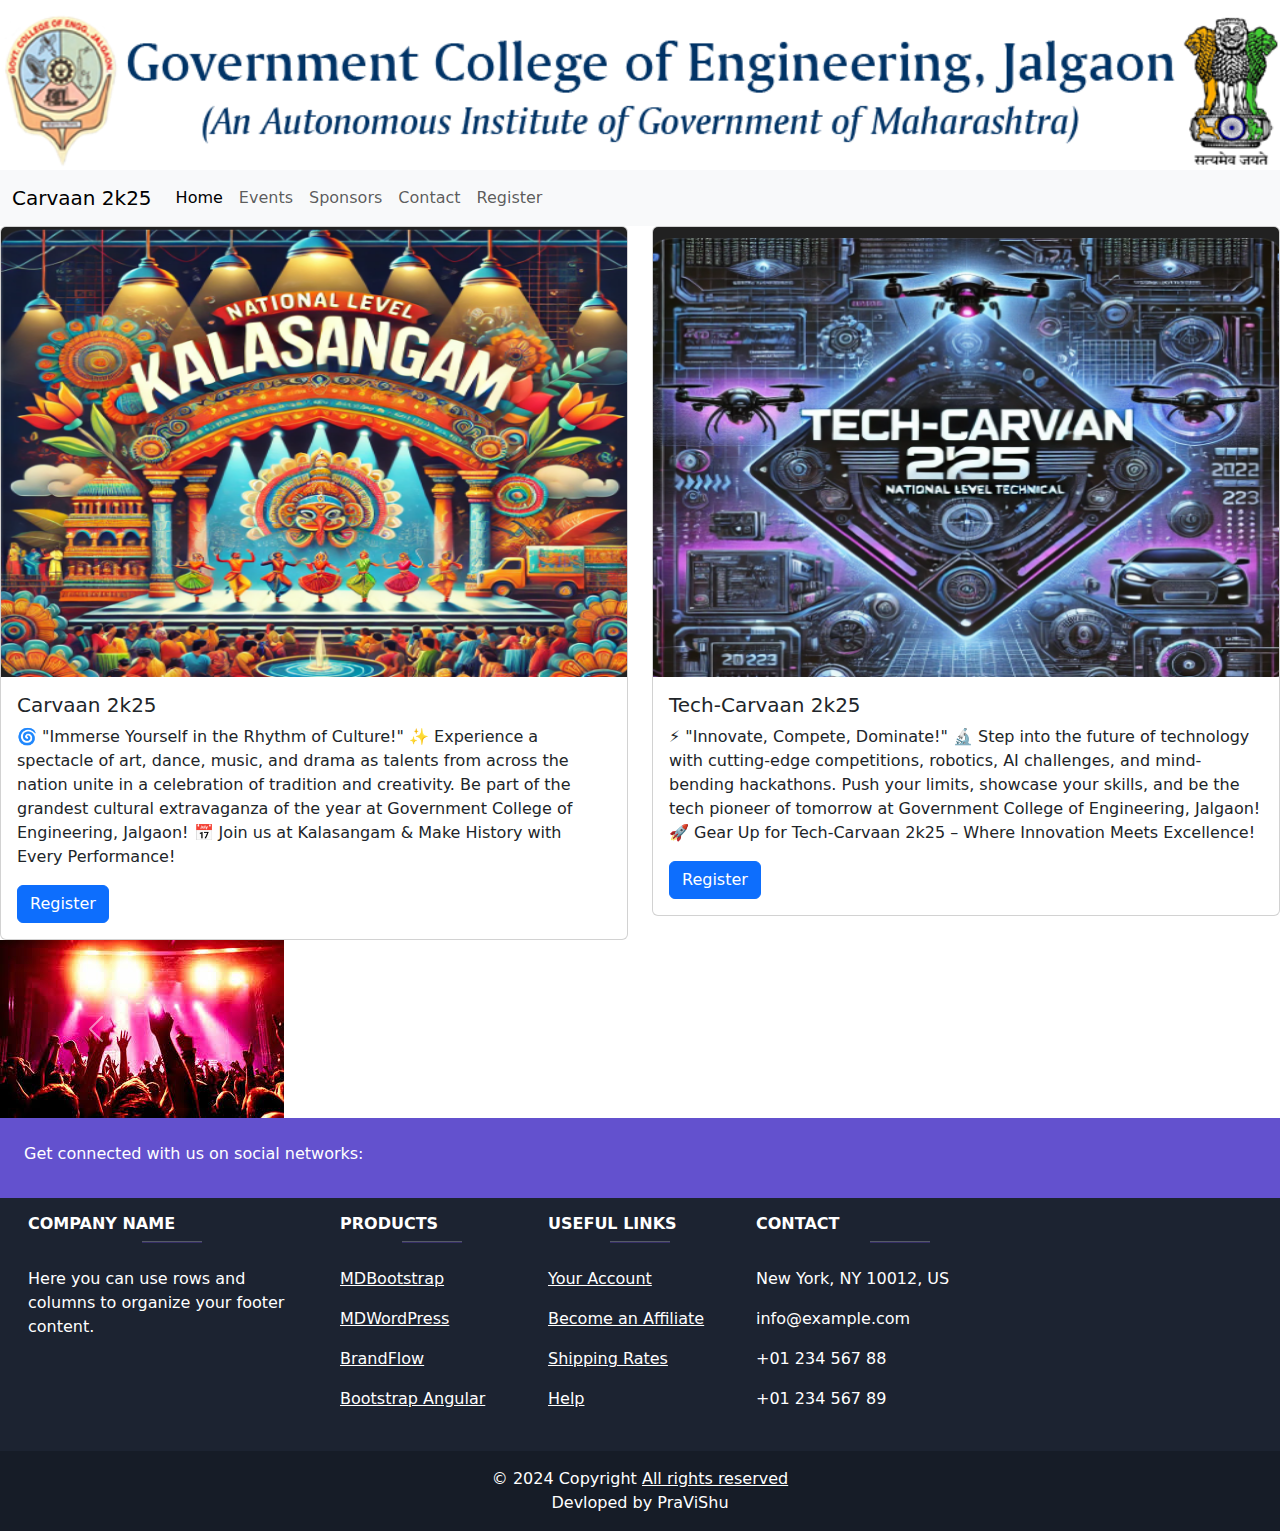
==== index.html @ b5ccf941 "Initial commit" ====
<!DOCTYPE html>
<html lang="en">

<head>
    <meta charset="UTF-8">
    <meta name="viewport" content="width=device-width, initial-scale=1.0">
    <title>Carvaan 2k25</title>

    <link href="https://cdn.jsdelivr.net/npm/bootstrap@5.3.3/dist/css/bootstrap.min.css" rel="stylesheet"
        integrity="sha384-QWTKZyjpPEjISv5WaRU9OFeRpok6YctnYmDr5pNlyT2bRjXh0JMhjY6hW+ALEwIH" crossorigin="anonymous">

    <script src="https://cdn.jsdelivr.net/npm/bootstrap@5.3.3/dist/js/bootstrap.bundle.min.js"
        integrity="sha384-YvpcrYf0tY3lHB60NNkmXc5s9fDVZLESaAA55NDzOxhy9GkcIdslK1eN7N6jIeHz"
        crossorigin="anonymous"></script>



    <style>
        .card {
            transition: transform 0.3s ease, box-shadow 0.3s ease;
        }

        .card:hover {
            transform: scale(1.05);
            box-shadow: 0px 5px 15px rgba(0, 0, 0, 0.2);
        }

        .college-logo-container {
            text-align: center;
            /* Centers inline elements */
            width: 100%;
            margin-top: 10px;
            /* Adjust spacing if needed */
        }

        .college-logo {
            width: 100%;
            /* Makes the image cover full width */
            max-height: 200px;
            /* Adjust max height as needed */
            object-fit: contain;
            /* Ensures the image maintains aspect ratio */
        }
    </style>

</head>

<body>

    <!-- // Navigation  -->

    <div class="college-logo-container">
        <img class="college-logo" src="./images/logo-gcoej.jpg" alt="College Logo">
    </div>
    <nav class="navbar navbar-expand-lg bg-body-tertiary">
        <div class="container-fluid">
            <a class="navbar-brand" href="#">Carvaan 2k25</a>
            <button class="navbar-toggler" type="button" data-bs-toggle="collapse" data-bs-target="#navbarNav"
                aria-controls="navbarNav" aria-expanded="false" aria-label="Toggle navigation">
                <span class="navbar-toggler-icon"></span>
            </button>
            <div class="collapse navbar-collapse" id="navbarNav">
                <ul class="navbar-nav">
                    <li class="nav-item">
                        <a class="nav-link active" aria-current="page" href="#">Home</a>
                    </li>
                    <li class="nav-item">
                        <a class="nav-link" href="#">Events</a>
                    </li>
                    <li class="nav-item">
                        <a class="nav-link" href="#">Sponsors</a>
                    </li>
                    <li class="nav-item">
                        <a class="nav-link" href="#">Contact</a>
                    </li>
                    <li class="nav-item">
                        <a class="nav-link" href="#">Register</a>
                    </li>

                </ul>
            </div>
        </div>
    </nav>


    <!-- Cards -->

    <div class="row">
        <div class="col-10 col-md-6">
            <div class="card w-100">
                <img src="./images/kalasangam.png" class="card-img-top" alt="..." height="450px" width="400px">
                <div class="card-body">
                    <h5 class="card-title">Carvaan 2k25</h5>
                    <p class="card-text">🌀 "Immerse Yourself in the Rhythm of Culture!"
                        ✨ Experience a spectacle of art, dance, music, and drama as talents from across the nation unite
                        in a celebration of tradition and creativity. Be part of the grandest cultural extravaganza of
                        the year at Government College of Engineering, Jalgaon! 📅 Join us at Kalasangam & Make History
                        with Every Performance!</p>
                    <a href="./Carvaan_2K25/index.html" class="btn btn-primary">Register</a>
                </div>
            </div>
        </div>

        <div class="col-10 col-md-6">
            <div class="card w-100">
                <img src="./images/techCarvaan.png" class="card-img-top" alt="..." height="450px" width="400px">
                <div class="card-body">
                    <h5 class="card-title">Tech-Carvaan 2k25</h5>
                    <p class="card-text">⚡ "Innovate, Compete, Dominate!"
                        🔬 Step into the future of technology with cutting-edge competitions, robotics, AI challenges,
                        and mind-bending hackathons. Push your limits, showcase your skills, and be the tech pioneer of
                        tomorrow at Government College of Engineering, Jalgaon!

                        🚀 Gear Up for Tech-Carvaan 2k25 – Where Innovation Meets Excellence!</p>
                    <a href="./Tech_Carvaan_2K25/index.html" class="btn btn-primary">Register</a>
                </div>
            </div>
        </div>
    </div>


    <!-- ------------------------------------------------------------------------------------------------------------------------------------------- -->

    <!-- Carousel -->

    <div id="carouselExampleCaptions" class="carousel slide">
        <div class="carousel-indicators">
            <button type="button" data-bs-target="#carouselExampleCaptions" data-bs-slide-to="0" class="active"
                aria-current="true" aria-label="Slide 1"></button>
            <button type="button" data-bs-target="#carouselExampleCaptions" data-bs-slide-to="1"
                aria-label="Slide 2"></button>
            <button type="button" data-bs-target="#carouselExampleCaptions" data-bs-slide-to="2"
                aria-label="Slide 3"></button>
        </div>
        <div class="carousel-inner">
            <div class="carousel-item active">
                <img src="./images/download (1).jpeg" alt="img1" height: 500px; width: 500px;>
                <div class="carousel-caption d-none d-md-block">
                    <h5>First slide label</h5>
                    <p>Some representative placeholder content for the first slide.</p>
                </div>
            </div>
            <div class="carousel-item">
                <img src="./images/download.jpeg" alt="img3" height: 500px; width: 500px;>
                <div class="carousel-caption d-none d-md-block">
                    <h5>Second slide label</h5>
                    <p>Some representative placeholder content for the second slide.</p>
                </div>
            </div>
            <div class="carousel-item">
                <img src="./images/images.jpeg" alt="img2" height: 500px; width: 500px;>
                <div class="carousel-caption d-none d-md-block">
                    <h5>Third slide label</h5>
                    <p>Some representative placeholder content for the third slide.</p>
                </div>
            </div>
        </div>
        <button class="carousel-control-prev" type="button" data-bs-target="#carouselExampleCaptions"
            data-bs-slide="prev">
            <span class="carousel-control-prev-icon" aria-hidden="true"></span>
            <span class="visually-hidden">Previous</span>
        </button>
        <button class="carousel-control-next" type="button" data-bs-target="#carouselExampleCaptions"
            data-bs-slide="next">
            <span class="carousel-control-next-icon" aria-hidden="true"></span>
            <span class="visually-hidden">Next</span>
        </button>
    </div>


    <!-- ------------------------------------------------------------------------------------------------------------------------------------------- -->


    <!-- Footer -->
    <footer class="text-center text-lg-start text-white" style="background-color: #1c2331">
        <!-- Section: Social media -->
        <section class="d-flex justify-content-between p-4 flex-wrap" style="background-color: #6351ce">
            <div class="mb-2">
                <span>Get connected with us on social networks:</span>
            </div>
            <div>
                <a href="#" class="text-white me-3"><i class="fab fa-facebook-f"></i></a>
                <a href="#" class="text-white me-3"><i class="fab fa-twitter"></i></a>
                <a href="#" class="text-white me-3"><i class="fab fa-google"></i></a>
                <a href="#" class="text-white me-3"><i class="fab fa-instagram"></i></a>
                <a href="#" class="text-white me-3"><i class="fab fa-linkedin"></i></a>
                <a href="#" class="text-white me-3"><i class="fab fa-github"></i></a>
            </div>
        </section>

        <!-- Section: Links -->
        <section class="container-fluid text-center text-md-start mt-3">
            <div class="row mt-3 px-3">
                <div class="col-md-3 col-lg-4 col-xl-3 mb-4">
                    <h6 class="text-uppercase fw-bold">Company Name</h6>
                    <hr class="mb-4 mt-0 mx-auto" style="width: 60px; background-color: #7c4dff; height: 2px;">
                    <p>Here you can use rows and columns to organize your footer content.</p>
                </div>

                <div class="col-md-2 col-lg-2 col-xl-2 mb-4">
                    <h6 class="text-uppercase fw-bold">Products</h6>
                    <hr class="mb-4 mt-0 mx-auto" style="width: 60px; background-color: #7c4dff; height: 2px;">
                    <p><a href="#" class="text-white">MDBootstrap</a></p>
                    <p><a href="#" class="text-white">MDWordPress</a></p>
                    <p><a href="#" class="text-white">BrandFlow</a></p>
                    <p><a href="#" class="text-white">Bootstrap Angular</a></p>
                </div>

                <div class="col-md-3 col-lg-2 col-xl-2 mb-4">
                    <h6 class="text-uppercase fw-bold">Useful Links</h6>
                    <hr class="mb-4 mt-0 mx-auto" style="width: 60px; background-color: #7c4dff; height: 2px;">
                    <p><a href="#" class="text-white">Your Account</a></p>
                    <p><a href="#" class="text-white">Become an Affiliate</a></p>
                    <p><a href="#" class="text-white">Shipping Rates</a></p>
                    <p><a href="#" class="text-white">Help</a></p>
                </div>

                <div class="col-md-4 col-lg-3 col-xl-3 mb-md-0 mb-4">
                    <h6 class="text-uppercase fw-bold">Contact</h6>
                    <hr class="mb-4 mt-0 mx-auto" style="width: 60px; background-color: #7c4dff; height: 2px;">
                    <p><i class="fas fa-home mr-3"></i> New York, NY 10012, US</p>
                    <p><i class="fas fa-envelope mr-3"></i> info@example.com</p>
                    <p><i class="fas fa-phone mr-3"></i> +01 234 567 88</p>
                    <p><i class="fas fa-print mr-3"></i> +01 234 567 89</p>
                </div>
            </div>
        </section>

        <!-- Copyright -->
        <div class="text-center p-3" style="background-color: rgba(0, 0, 0, 0.2);">
            © 2024 Copyright
            <a class="text-white" href="#">All rights reserved </a>
            <br>
            Devloped by PraViShu
        </div>
    </footer>
    <!-- Footer -->

    <style>
        footer {
            width: 100%;
        }

        @media (max-width: 768px) {
            .d-flex {
                flex-direction: column;
                align-items: center;
                text-align: center;
            }

            .row {
                text-align: center;
            }
        }
    </style>

</body>

</html>
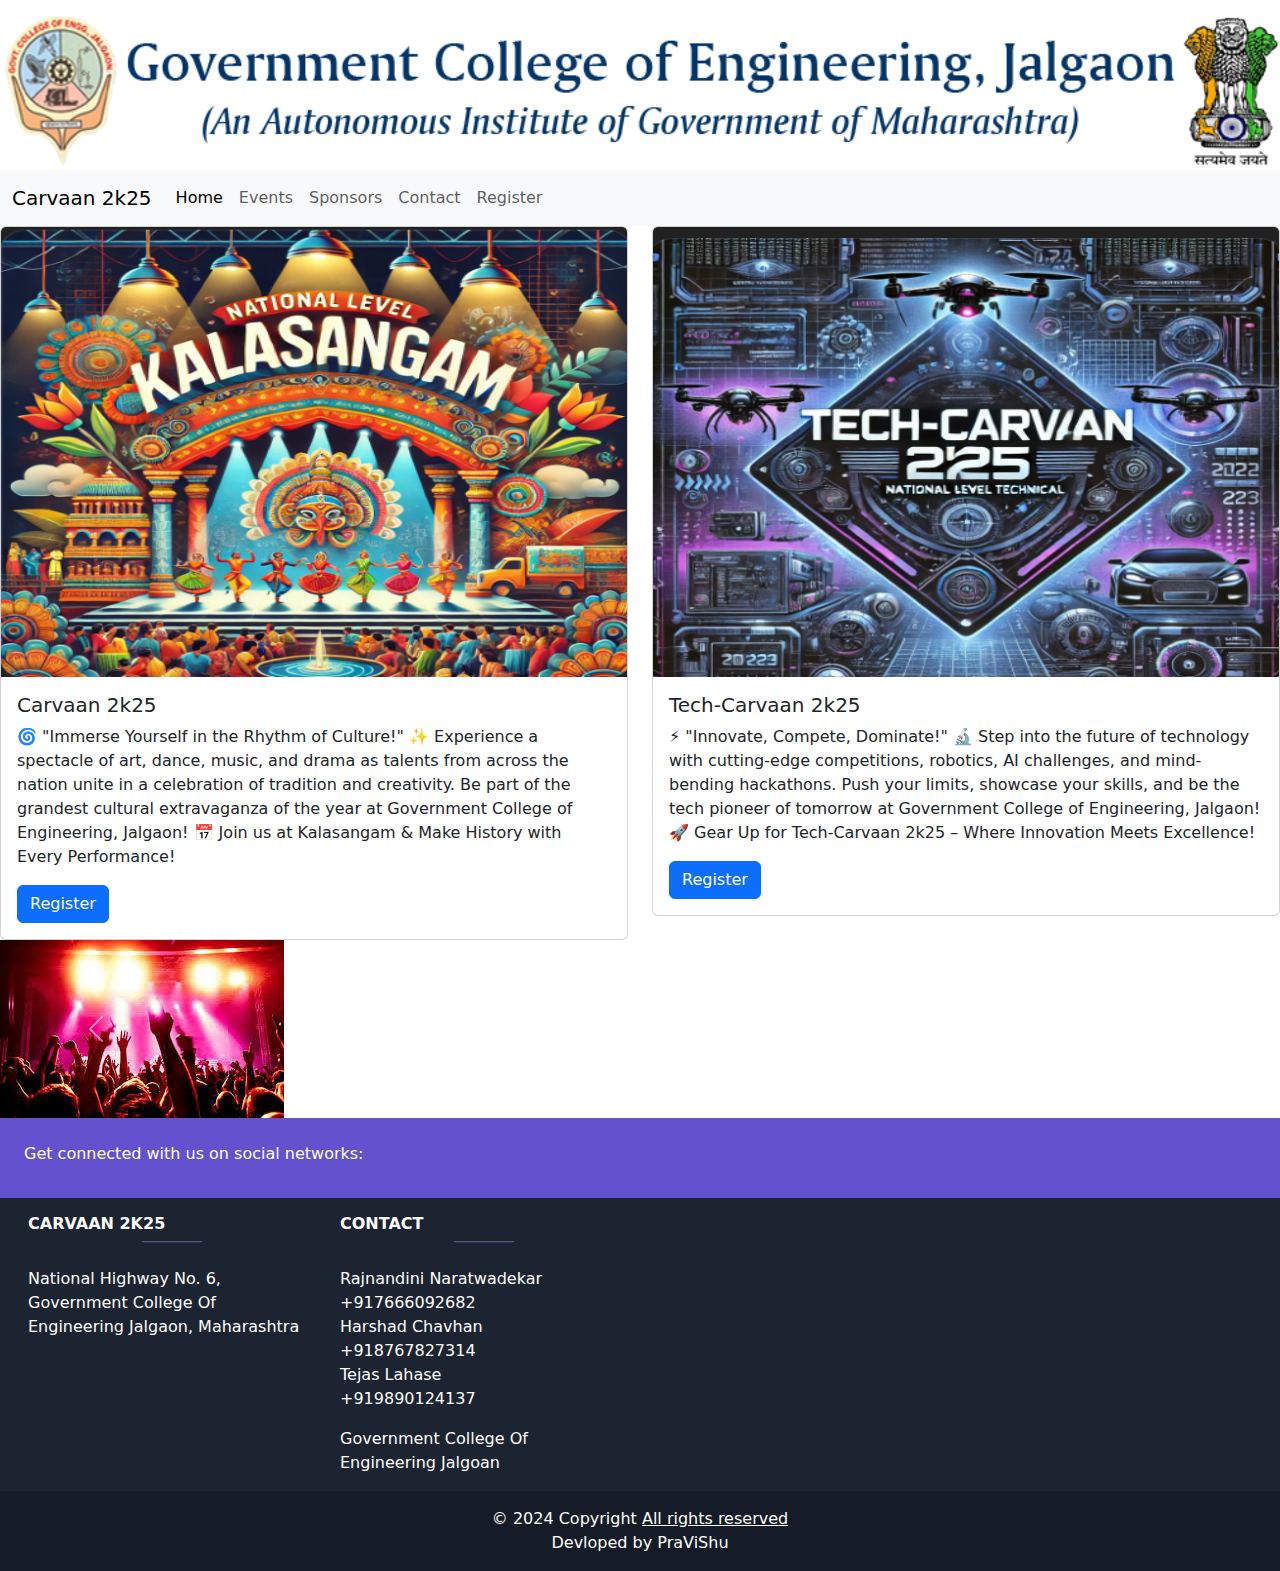
==== commit aabcaea6: "Home Page edits" ====
--- a/index.html
+++ b/index.html
@@ -192,36 +192,34 @@
         <section class="container-fluid text-center text-md-start mt-3">
             <div class="row mt-3 px-3">
                 <div class="col-md-3 col-lg-4 col-xl-3 mb-4">
-                    <h6 class="text-uppercase fw-bold">Company Name</h6>
-                    <hr class="mb-4 mt-0 mx-auto" style="width: 60px; background-color: #7c4dff; height: 2px;">
-                    <p>Here you can use rows and columns to organize your footer content.</p>
-                </div>
-
-                <div class="col-md-2 col-lg-2 col-xl-2 mb-4">
+                    <h6 class="text-uppercase fw-bold">Carvaan 2k25</h6>
+                    <hr class="mb-4 mt-0 mx-auto" style="width: 60px; background-color: #7c4dff; height: 2px;">
+                    <p>National Highway No. 6, Government College Of Engineering Jalgaon, Maharashtra</p>
+                </div>
+
+                <!-- <div class="col-md-2 col-lg-2 col-xl-2 mb-4">
                     <h6 class="text-uppercase fw-bold">Products</h6>
                     <hr class="mb-4 mt-0 mx-auto" style="width: 60px; background-color: #7c4dff; height: 2px;">
                     <p><a href="#" class="text-white">MDBootstrap</a></p>
                     <p><a href="#" class="text-white">MDWordPress</a></p>
                     <p><a href="#" class="text-white">BrandFlow</a></p>
                     <p><a href="#" class="text-white">Bootstrap Angular</a></p>
-                </div>
-
-                <div class="col-md-3 col-lg-2 col-xl-2 mb-4">
+                </div> -->
+
+                <!-- <div class="col-md-3 col-lg-2 col-xl-2 mb-4">
                     <h6 class="text-uppercase fw-bold">Useful Links</h6>
                     <hr class="mb-4 mt-0 mx-auto" style="width: 60px; background-color: #7c4dff; height: 2px;">
                     <p><a href="#" class="text-white">Your Account</a></p>
                     <p><a href="#" class="text-white">Become an Affiliate</a></p>
                     <p><a href="#" class="text-white">Shipping Rates</a></p>
                     <p><a href="#" class="text-white">Help</a></p>
-                </div>
+                </div> -->
 
                 <div class="col-md-4 col-lg-3 col-xl-3 mb-md-0 mb-4">
                     <h6 class="text-uppercase fw-bold">Contact</h6>
                     <hr class="mb-4 mt-0 mx-auto" style="width: 60px; background-color: #7c4dff; height: 2px;">
-                    <p><i class="fas fa-home mr-3"></i> New York, NY 10012, US</p>
-                    <p><i class="fas fa-envelope mr-3"></i> info@example.com</p>
-                    <p><i class="fas fa-phone mr-3"></i> +01 234 567 88</p>
-                    <p><i class="fas fa-print mr-3"></i> +01 234 567 89</p>
+                    <p><i class="fas fa-home mr-3"></i> Rajnandini Naratwadekar <br> +917666092682 <br> Harshad Chavhan <br>+918767827314 <br>Tejas Lahase <br>+919890124137</p>
+                    <p><i class="fas fa-envelope mr-3"></i>Government College Of Engineering Jalgoan</p>
                 </div>
             </div>
         </section>
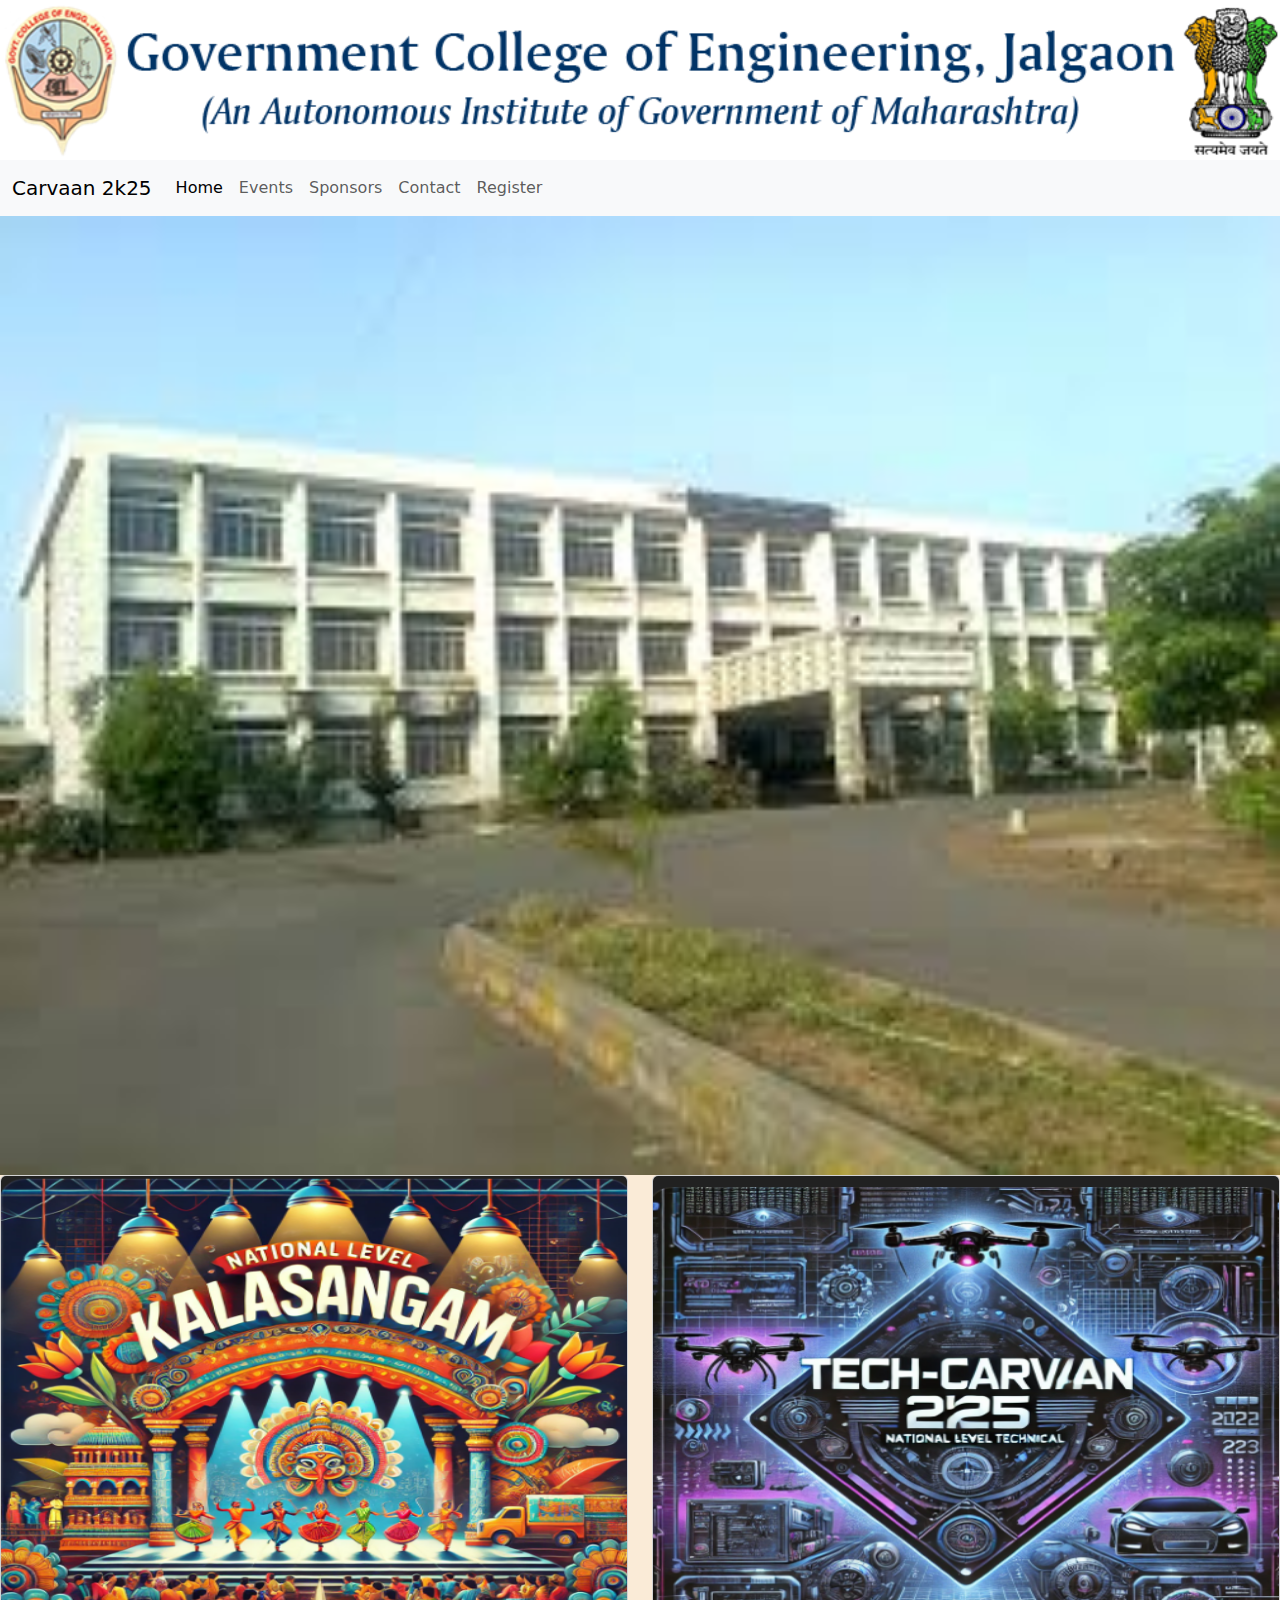
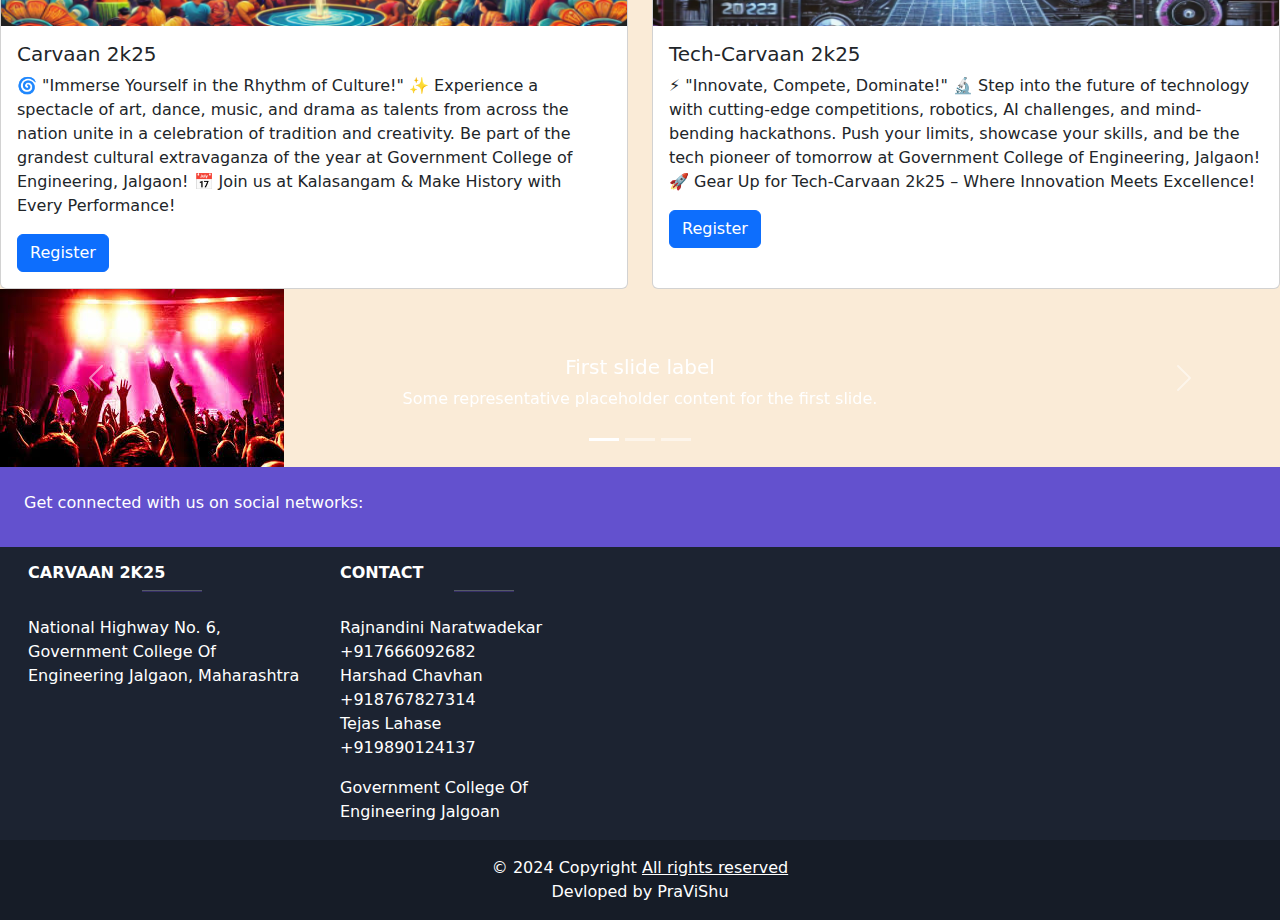
==== commit 4c8625f0: "homepage edits" ====
--- a/index.html
+++ b/index.html
@@ -29,18 +29,31 @@
             text-align: center;
             /* Centers inline elements */
             width: 100%;
-            margin-top: 10px;
+            margin-top: 0px;
             /* Adjust spacing if needed */
         }
 
         .college-logo {
             width: 100%;
+            background-color: white;
             /* Makes the image cover full width */
             max-height: 200px;
             /* Adjust max height as needed */
             object-fit: contain;
             /* Ensures the image maintains aspect ratio */
         }
+
+        .bg {
+            width: 100%; /* Adjust width as needed */
+            height: auto; /* Maintain aspect ratio */
+            display: block;
+            margin: 0 auto; /* Center the image */
+        }
+
+        body{
+            background-color: antiquewhite;
+            margin: 0px;
+        }
     </style>
 
 </head>
@@ -52,6 +65,7 @@
     <div class="college-logo-container">
         <img class="college-logo" src="./images/logo-gcoej.jpg" alt="College Logo">
     </div>
+    
     <nav class="navbar navbar-expand-lg bg-body-tertiary">
         <div class="container-fluid">
             <a class="navbar-brand" href="#">Carvaan 2k25</a>
@@ -82,41 +96,47 @@
         </div>
     </nav>
 
-
+    
+        <img class="bg" src="./images/bg.jpeg" alt="GCOEJ">
+    
     <!-- Cards -->
 
-    <div class="row">
-        <div class="col-10 col-md-6">
-            <div class="card w-100">
-                <img src="./images/kalasangam.png" class="card-img-top" alt="..." height="450px" width="400px">
-                <div class="card-body">
-                    <h5 class="card-title">Carvaan 2k25</h5>
-                    <p class="card-text">🌀 "Immerse Yourself in the Rhythm of Culture!"
-                        ✨ Experience a spectacle of art, dance, music, and drama as talents from across the nation unite
-                        in a celebration of tradition and creativity. Be part of the grandest cultural extravaganza of
-                        the year at Government College of Engineering, Jalgaon! 📅 Join us at Kalasangam & Make History
-                        with Every Performance!</p>
-                    <a href="./Carvaan_2K25/index.html" class="btn btn-primary">Register</a>
-                </div>
-            </div>
-        </div>
-
-        <div class="col-10 col-md-6">
-            <div class="card w-100">
-                <img src="./images/techCarvaan.png" class="card-img-top" alt="..." height="450px" width="400px">
-                <div class="card-body">
-                    <h5 class="card-title">Tech-Carvaan 2k25</h5>
-                    <p class="card-text">⚡ "Innovate, Compete, Dominate!"
-                        🔬 Step into the future of technology with cutting-edge competitions, robotics, AI challenges,
-                        and mind-bending hackathons. Push your limits, showcase your skills, and be the tech pioneer of
-                        tomorrow at Government College of Engineering, Jalgaon!
-
-                        🚀 Gear Up for Tech-Carvaan 2k25 – Where Innovation Meets Excellence!</p>
-                    <a href="./Tech_Carvaan_2K25/index.html" class="btn btn-primary">Register</a>
-                </div>
-            </div>
-        </div>
-    </div>
+    <!-- Full-width image above the cards -->
+
+<!-- Cards Section -->
+<div class="row justify-content-center">
+    <div class="col-md-6 col-12 d-flex justify-content-center">
+        <div class="card w-100">
+            <img src="./images/kalasangam.png" class="card-img-top" alt="..." height="450px">
+            <div class="card-body">
+                <h5 class="card-title">Carvaan 2k25</h5>
+                <p class="card-text">🌀 "Immerse Yourself in the Rhythm of Culture!"
+                    ✨ Experience a spectacle of art, dance, music, and drama as talents from across the nation unite
+                    in a celebration of tradition and creativity. Be part of the grandest cultural extravaganza of
+                    the year at Government College of Engineering, Jalgaon! 📅 Join us at Kalasangam & Make History
+                    with Every Performance!</p>
+                <a href="./Carvaan_2K25/index.html" class="btn btn-primary">Register</a>
+            </div>
+        </div>
+    </div>
+
+    <div class="col-md-6 col-12 d-flex justify-content-center">
+        <div class="card w-100">
+            <img src="./images/techCarvaan.png" class="card-img-top" alt="..." height="450px">
+            <div class="card-body">
+                <h5 class="card-title">Tech-Carvaan 2k25</h5>
+                <p class="card-text">⚡ "Innovate, Compete, Dominate!"
+                    🔬 Step into the future of technology with cutting-edge competitions, robotics, AI challenges,
+                    and mind-bending hackathons. Push your limits, showcase your skills, and be the tech pioneer of
+                    tomorrow at Government College of Engineering, Jalgaon!
+
+                    🚀 Gear Up for Tech-Carvaan 2k25 – Where Innovation Meets Excellence!</p>
+                <a href="./Tech_Carvaan_2K25/index.html" class="btn btn-primary">Register</a>
+            </div>
+        </div>
+    </div>
+</div>
+
 
 
     <!-- ------------------------------------------------------------------------------------------------------------------------------------------- -->
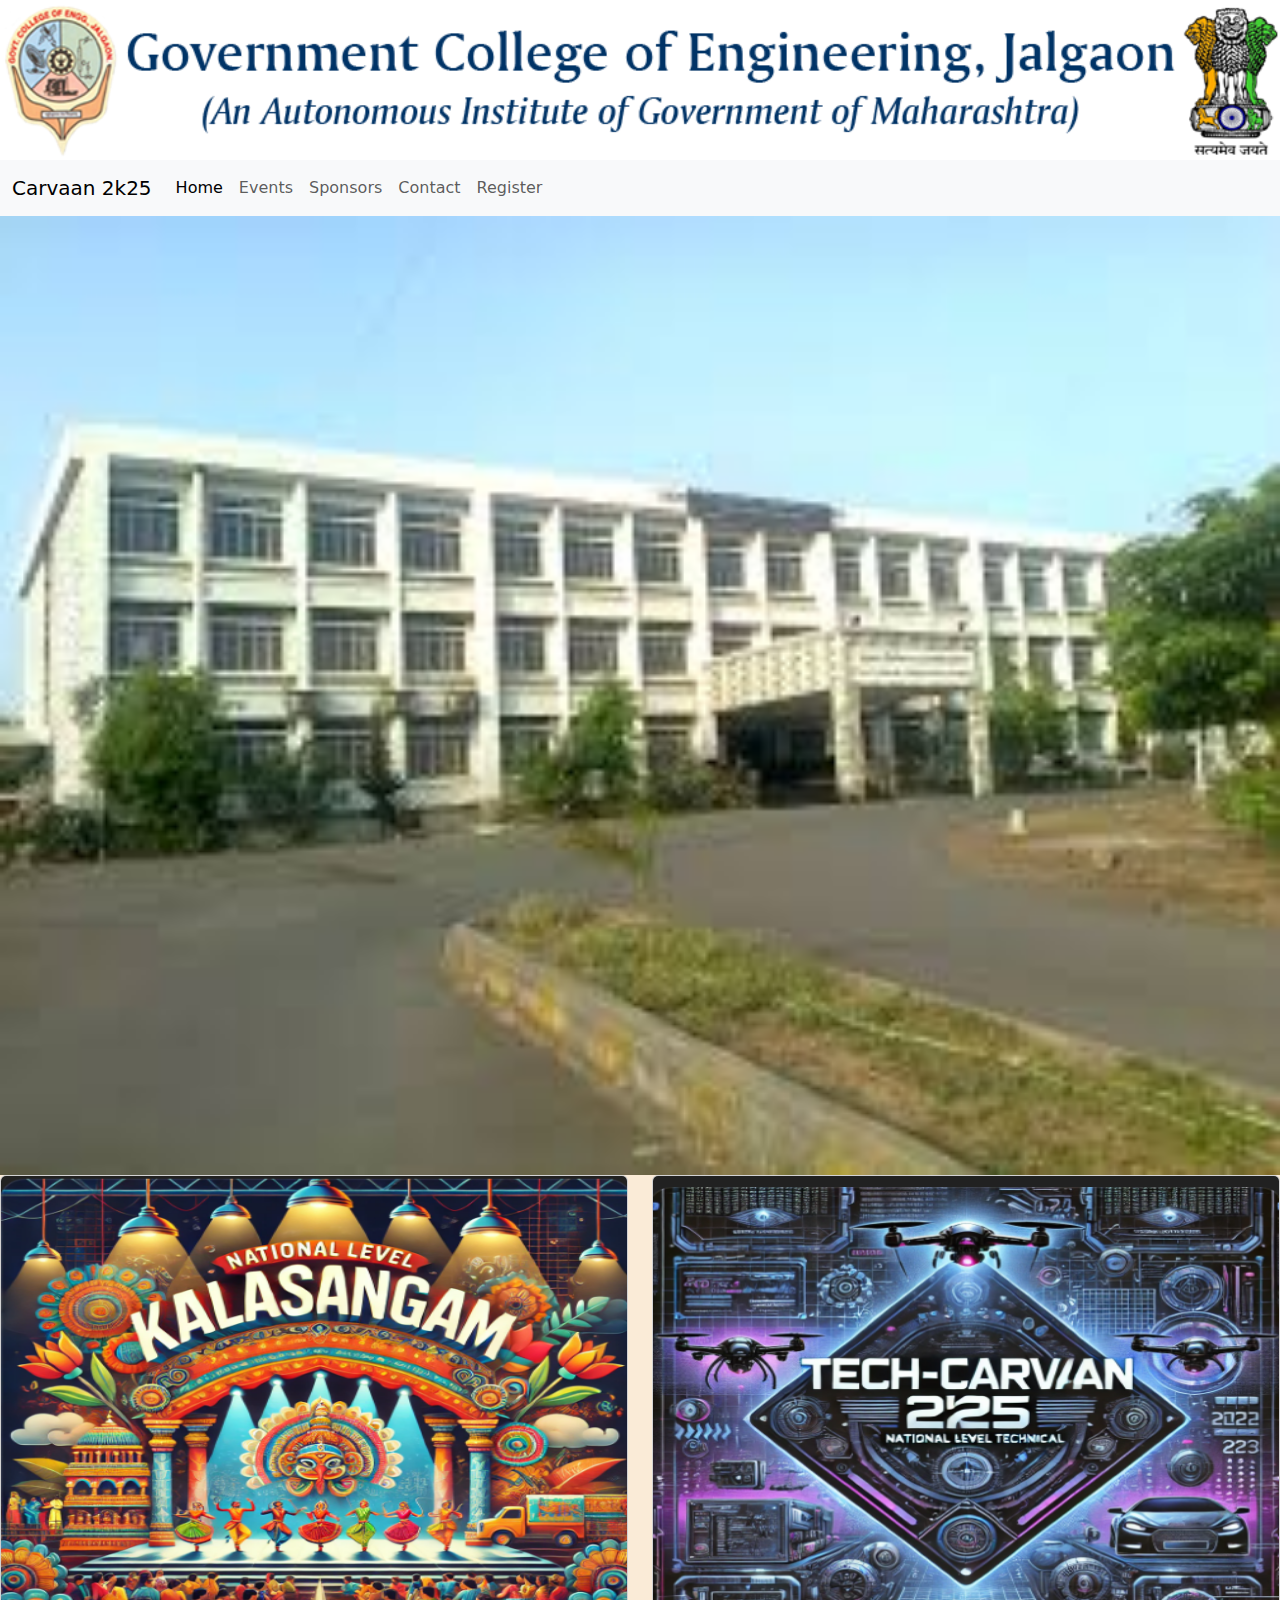
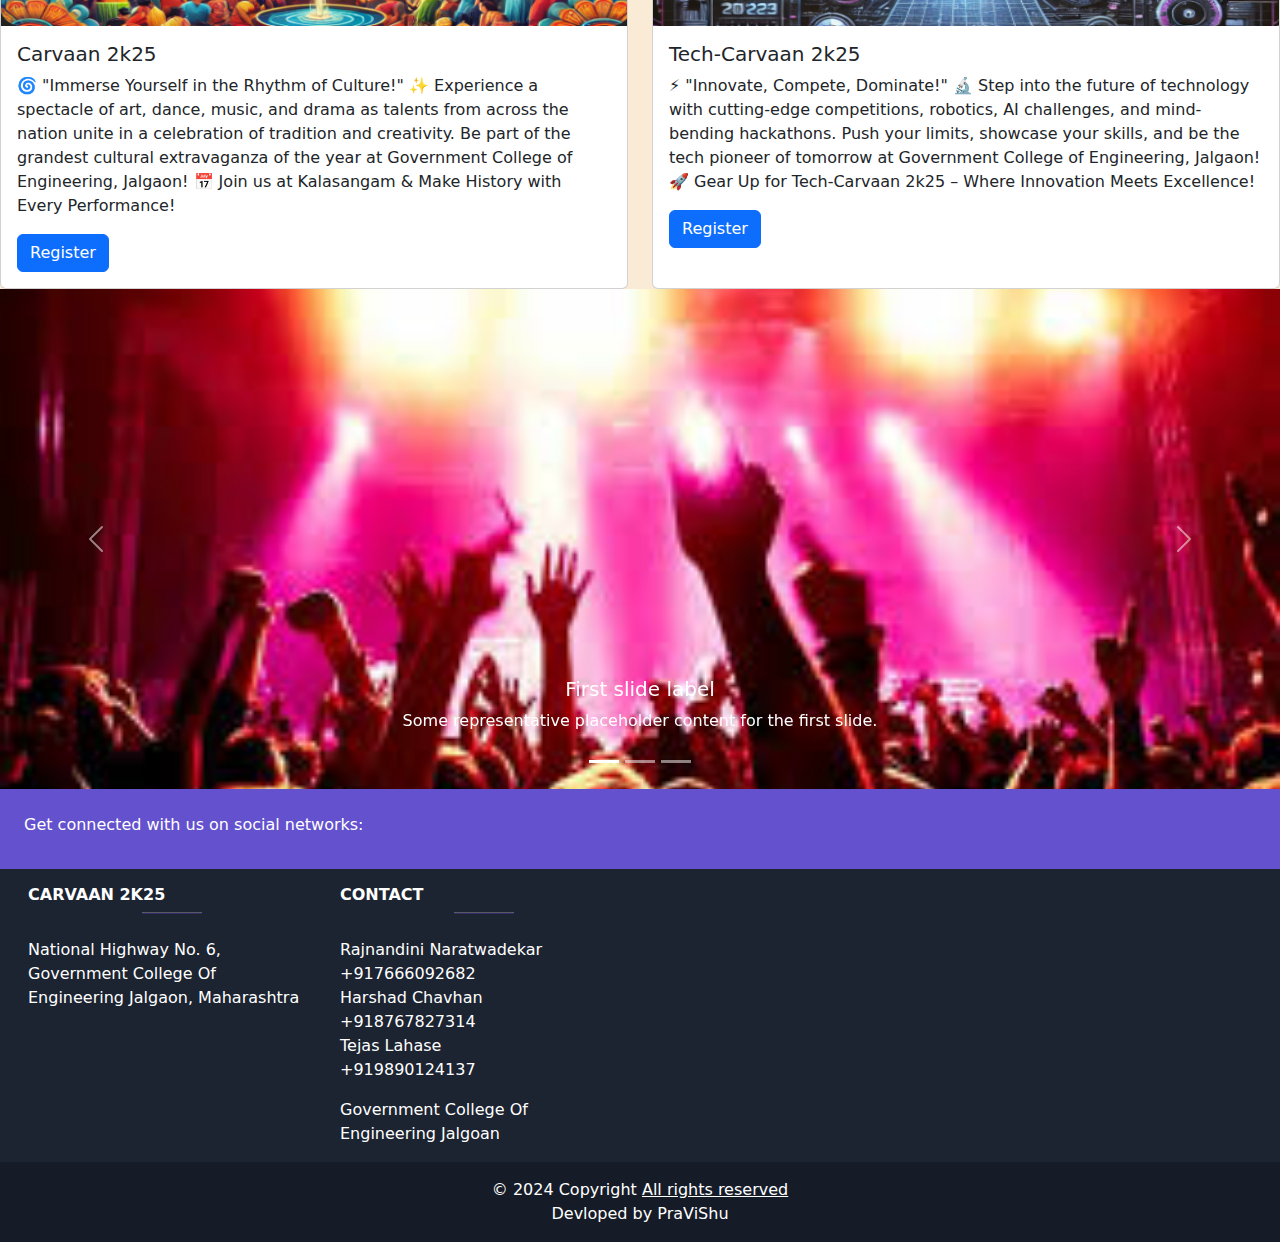
==== commit 995d3b01: "bss chal raha hain" ====
--- a/index.html
+++ b/index.html
@@ -143,49 +143,54 @@
 
     <!-- Carousel -->
 
-    <div id="carouselExampleCaptions" class="carousel slide">
-        <div class="carousel-indicators">
-            <button type="button" data-bs-target="#carouselExampleCaptions" data-bs-slide-to="0" class="active"
-                aria-current="true" aria-label="Slide 1"></button>
-            <button type="button" data-bs-target="#carouselExampleCaptions" data-bs-slide-to="1"
-                aria-label="Slide 2"></button>
-            <button type="button" data-bs-target="#carouselExampleCaptions" data-bs-slide-to="2"
-                aria-label="Slide 3"></button>
-        </div>
-        <div class="carousel-inner">
-            <div class="carousel-item active">
-                <img src="./images/download (1).jpeg" alt="img1" height: 500px; width: 500px;>
-                <div class="carousel-caption d-none d-md-block">
-                    <h5>First slide label</h5>
-                    <p>Some representative placeholder content for the first slide.</p>
-                </div>
-            </div>
-            <div class="carousel-item">
-                <img src="./images/download.jpeg" alt="img3" height: 500px; width: 500px;>
-                <div class="carousel-caption d-none d-md-block">
-                    <h5>Second slide label</h5>
-                    <p>Some representative placeholder content for the second slide.</p>
-                </div>
-            </div>
-            <div class="carousel-item">
-                <img src="./images/images.jpeg" alt="img2" height: 500px; width: 500px;>
-                <div class="carousel-caption d-none d-md-block">
-                    <h5>Third slide label</h5>
-                    <p>Some representative placeholder content for the third slide.</p>
-                </div>
-            </div>
-        </div>
-        <button class="carousel-control-prev" type="button" data-bs-target="#carouselExampleCaptions"
-            data-bs-slide="prev">
-            <span class="carousel-control-prev-icon" aria-hidden="true"></span>
-            <span class="visually-hidden">Previous</span>
-        </button>
-        <button class="carousel-control-next" type="button" data-bs-target="#carouselExampleCaptions"
-            data-bs-slide="next">
-            <span class="carousel-control-next-icon" aria-hidden="true"></span>
-            <span class="visually-hidden">Next</span>
-        </button>
-    </div>
+    <!-- Bootstrap Carousel -->
+<div id="carouselExampleCaptions" class="carousel slide" data-bs-ride="carousel">
+    <div class="carousel-indicators">
+        <button type="button" data-bs-target="#carouselExampleCaptions" data-bs-slide-to="0" class="active"
+            aria-current="true" aria-label="Slide 1"></button>
+        <button type="button" data-bs-target="#carouselExampleCaptions" data-bs-slide-to="1"
+            aria-label="Slide 2"></button>
+        <button type="button" data-bs-target="#carouselExampleCaptions" data-bs-slide-to="2"
+            aria-label="Slide 3"></button>
+    </div>
+
+    <div class="carousel-inner">
+        <div class="carousel-item active">
+            <img src="./images/download (1).jpeg" class="d-block w-100" style="height: 500px; object-fit: cover;" alt="img1">
+            <div class="carousel-caption d-none d-md-block">
+                <h5>First slide label</h5>
+                <p>Some representative placeholder content for the first slide.</p>
+            </div>
+        </div>
+        <div class="carousel-item">
+            <img src="./images/download.jpeg" class="d-block w-100" style="height: 500px; object-fit: cover;" alt="img2">
+            <div class="carousel-caption d-none d-md-block">
+                <h5>Second slide label</h5>
+                <p>Some representative placeholder content for the second slide.</p>
+            </div>
+        </div>
+        <div class="carousel-item">
+            <img src="./images/download (1).jpeg" class="d-block w-100" style="height: 500px; object-fit: cover;" alt="img3">
+            <div class="carousel-caption d-none d-md-block">
+                <h5>Third slide label</h5>
+                <p>Some representative placeholder content for the third slide.</p>
+            </div>
+        </div>
+    </div>
+
+    <button class="carousel-control-prev" type="button" data-bs-target="#carouselExampleCaptions" data-bs-slide="prev">
+        <span class="carousel-control-prev-icon" aria-hidden="true"></span>
+        <span class="visually-hidden">Previous</span>
+    </button>
+    <button class="carousel-control-next" type="button" data-bs-target="#carouselExampleCaptions" data-bs-slide="next">
+        <span class="carousel-control-next-icon" aria-hidden="true"></span>
+        <span class="visually-hidden">Next</span>
+    </button>
+</div>
+
+<!-- Bootstrap JS (Include before closing </body> tag) -->
+<script src="https://cdn.jsdelivr.net/npm/bootstrap@5.3.0/dist/js/bootstrap.bundle.min.js"></script>
+
 
 
     <!-- ------------------------------------------------------------------------------------------------------------------------------------------- -->
